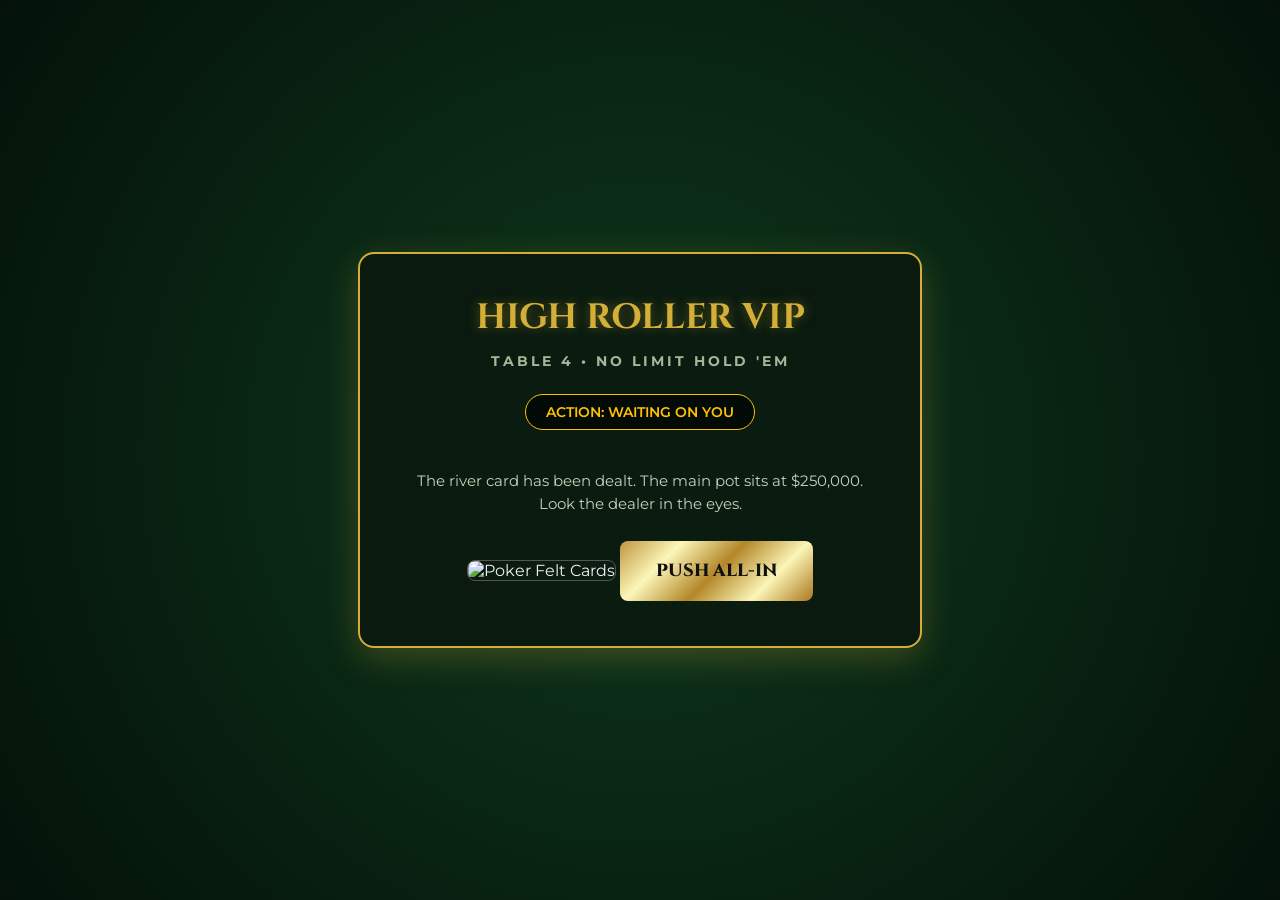
==== all_in.html @ 0909864c "Add initial HTML structure for VIP Poker Lounge" ====
<!DOCTYPE html>
<html lang="en">
<head>
    <meta charset="UTF-8">
    <meta name="viewport" content="width=device-width, initial-scale=1.0">
    
    <title>VIP Poker Lounge - All In</title>

    <link rel="preconnect" href="https://fonts.googleapis.com">
    <link rel="preconnect" href="https://fonts.gstatic.com" crossorigin>
    <link href="https://fonts.googleapis.com/css2?family=Cinzel:wght@600;800&family=Montserrat:wght@400;600&display=swap" rel="stylesheet">

    <style>
        /* Target the entire browser body canvas */
        body {
            /* Set standard fallback text font */
            font-family: 'Montserrat', sans-serif;
            /* CREATIVE ELEMENT 2 (Background): Deep poker-table felt green radial gradient */
            background: radial-gradient(circle at center, #0e381e 0%, #041209 100%);
            /* Use Flexbox to center the dashboard on the screen */
            display: flex;
            /* Stack flex children vertically */
            flex-direction: column;
            /* Center items horizontally */
            align-items: center;
            /* Center items vertically */
            justify-content: center;
            /* Force the body to fill 100% of the viewport height */
            min-height: 100vh;
            /* Strip away default browser margins */
            margin: 0;
            /* Set default text color to a clean off-white */
            color: #f1f1f1;
        }

        /* Style the main VIP table card container */
        .poker-table-card {
            /* Set card background to a dark green velvet tint */
            background-color: rgba(10, 25, 15, 0.9);
            /* Apply a metallic gold border */
            border: 2px solid #d4af37;
            /* CREATIVE ELEMENT 3 (Aesthetic): Golden outer box-shadow glow */
            box-shadow: 0 10px 35px rgba(212, 175, 55, 0.25);
            /* Round the corners of the panel */
            border-radius: 16px;
            /* Internal spacing inside the card */
            padding: 40px;
            /* Center-align all typography */
            text-align: center;
            /* Set a sensible maximum width */
            max-width: 480px;
            /* Ensure it scales nicely on mobile screens */
            width: 85%;
        }

        /* Style the main VIP header */
        h1 {
            /* Apply the imported Google Cinzel luxury font */
            font-family: 'Cinzel', serif;
            /* Large prominent sizing */
            font-size: 2.2rem;
            /* Metallic gold text color */
            color: #d4af37;
            /* Soft golden text glow */
            text-shadow: 0 0 12px rgba(212, 175, 55, 0.4);
            /* Pull the bottom margin up tight */
            margin-bottom: 5px;
            margin-top: 0;
        }

        /* Style the secondary table descriptor */
        h2 {
            /* Smaller, widely-spaced uppercase text */
            font-size: 0.85rem;
            letter-spacing: 3px;
            color: #a3b899;
            margin-bottom: 25px;
        }

        /* Style the visual pot status tracker */
        .pot-status {
            /* Display as an inline pill container */
            display: inline-block;
            /* Add horizontal and vertical padding */
            padding: 8px 20px;
            /* Dark inset background */
            background-color: #020a05;
            /* Default status color to a warm gold */
            color: #ffc107;
            /* Gold-tinted subtle border */
            border: 1px solid #ffc107;
            /* Fully rounded pill edges */
            border-radius: 25px;
            /* Font size adjustment */
            font-size: 0.9rem;
            /* Bold font weight */
            font-weight: 600;
            /* Bottom spacing */
            margin-bottom: 25px;
        }

        /* Style the interactive Casino Chip push button */
        .gold-btn {
            /* Premium gold metallic CSS gradient */
            background: linear-gradient(135deg, #bf953f 0%, #fcf6ba 25%, #b38728 50%, #fbf5b7 75%, #aa771c 100%);
            /* High contrast dark text */
            color: #111;
            /* Remove default browser button borders */
            border: none;
            /* Generous click target dimensions */
            padding: 18px 36px;
            /* Emphasized font sizing */
            font-size: 1.1rem;
            /* Use the bold Cinzel font for the button */
            font-family: 'Cinzel', serif;
            /* Heavy font weight */
            font-weight: 800;
            /* Slightly rounded button corners */
            border-radius: 8px;
            /* Show pointer hand cursor on hover */
            cursor: pointer;
            /* Smooth tactile scaling animation */
            transition: transform 0.2s ease, box-shadow 0.2s ease;
        }

        /* Define the hover state for the gold button */
        .gold-btn:hover {
            /* Slightly scale the button up when hovered */
            transform: scale(1.04);
            /* Cast a bright golden aura drop-shadow */
            box-shadow: 0 0 25px rgba(252, 246, 186, 0.8);
        }
    </style>
</head>
<body>

    <div class="poker-table-card">
        
        <h1>HIGH ROLLER VIP</h1>
        
        <h2>TABLE 4 • NO LIMIT HOLD 'EM</h2>
        
        <div id="potTracker" class="pot-status">ACTION: WAITING ON YOU</div>

        <p style="color: #c2d4bb; font-size: 0.95rem; line-height: 1.5; margin-bottom: 25px;">
            The river card has been dealt. The main pot sits at $250,000. Look the dealer in the eyes.
        </p>

        <img src="https://images.unsplash.com/photo-1540569014015-19a7be504e3a?q=80&w=500&auto=format&fit=crop" alt="Poker Felt Cards" style="width: 100%; height: 170px; object-fit: cover; border-radius: 8px; border: 1px solid #555; margin-bottom: 25px;">

        <audio id="chipSound" src="freesound_community-allinpushchips-96121.mp3"></audio>

        <button id="allInButton" class="gold-btn">PUSH ALL-IN</button>

    </div>

    <script src="casino.js"></script>

</body>
</html>
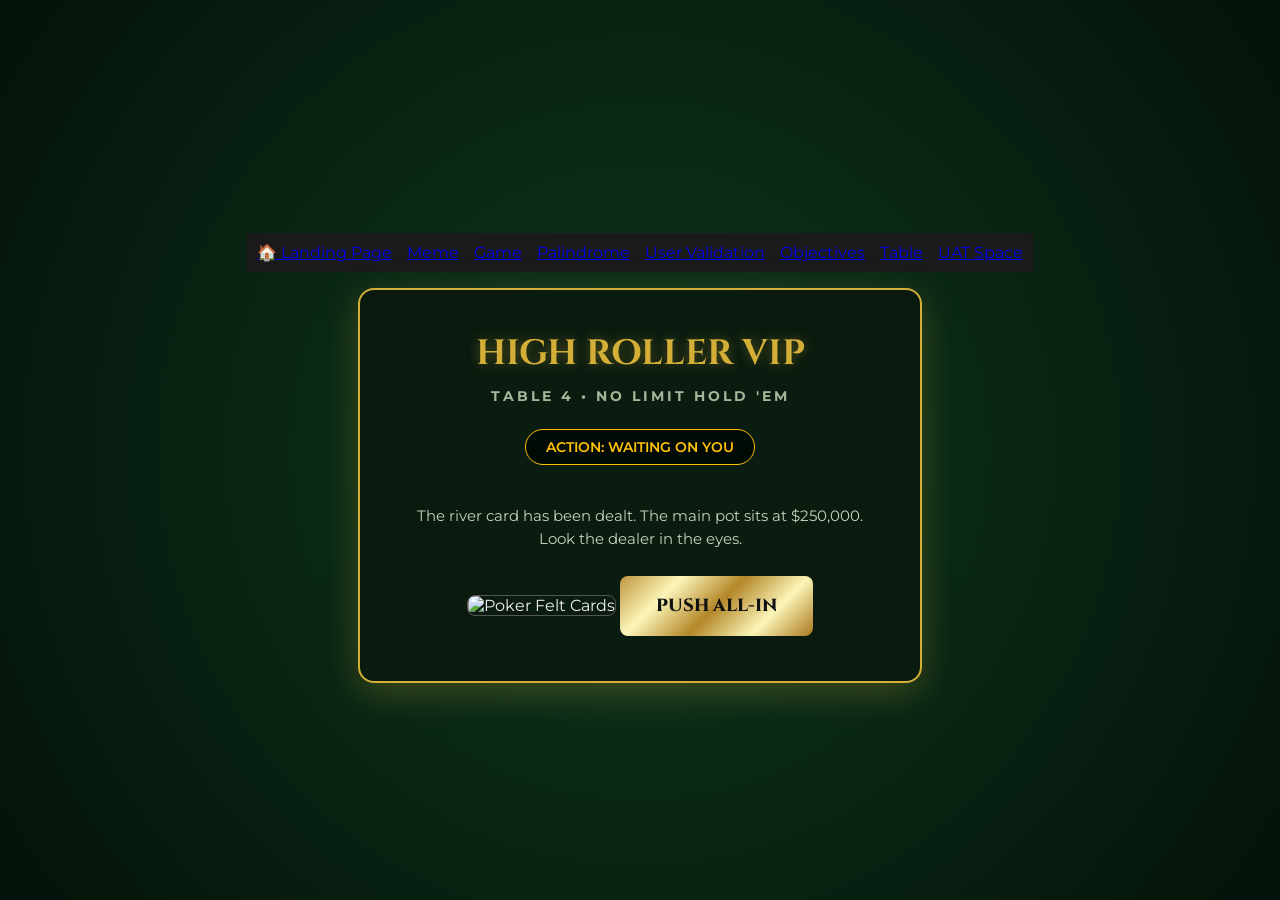
==== commit 4ad9d884: "Add header navigation to all_in.html Added a header with navigation links for various pages." ====
--- a/all_in.html
+++ b/all_in.html
@@ -32,6 +32,7 @@
             /* Set default text color to a clean off-white */
             color: #f1f1f1;
         }
+        
 
         /* Style the main VIP table card container */
         .poker-table-card {
@@ -133,7 +134,20 @@
     </style>
 </head>
 <body>
-
+<header>
+    <nav>
+        <ul style="display: flex; list-style: none; gap: 15px; padding: 10px; background: #1a1a1a;">
+            <li><a href="./index.html">🏠 Landing Page</a></li>
+            <li><a href="./meme.html">Meme</a></li>
+            <li><a href="./game.html">Game</a></li>
+            <li><a href="./strings.html">Palindrome</a></li>
+            <li><a href="./validation.html">User Validation</a></li>
+            <li><a href="./boards.html">Objectives</a></li>
+            <li><a href="./table.html">Table</a></li>
+            <li><a href="./uat-space.html">UAT Space</a></li>
+        </ul>
+    </nav>
+</header>
     <div class="poker-table-card">
         
         <h1>HIGH ROLLER VIP</h1>
